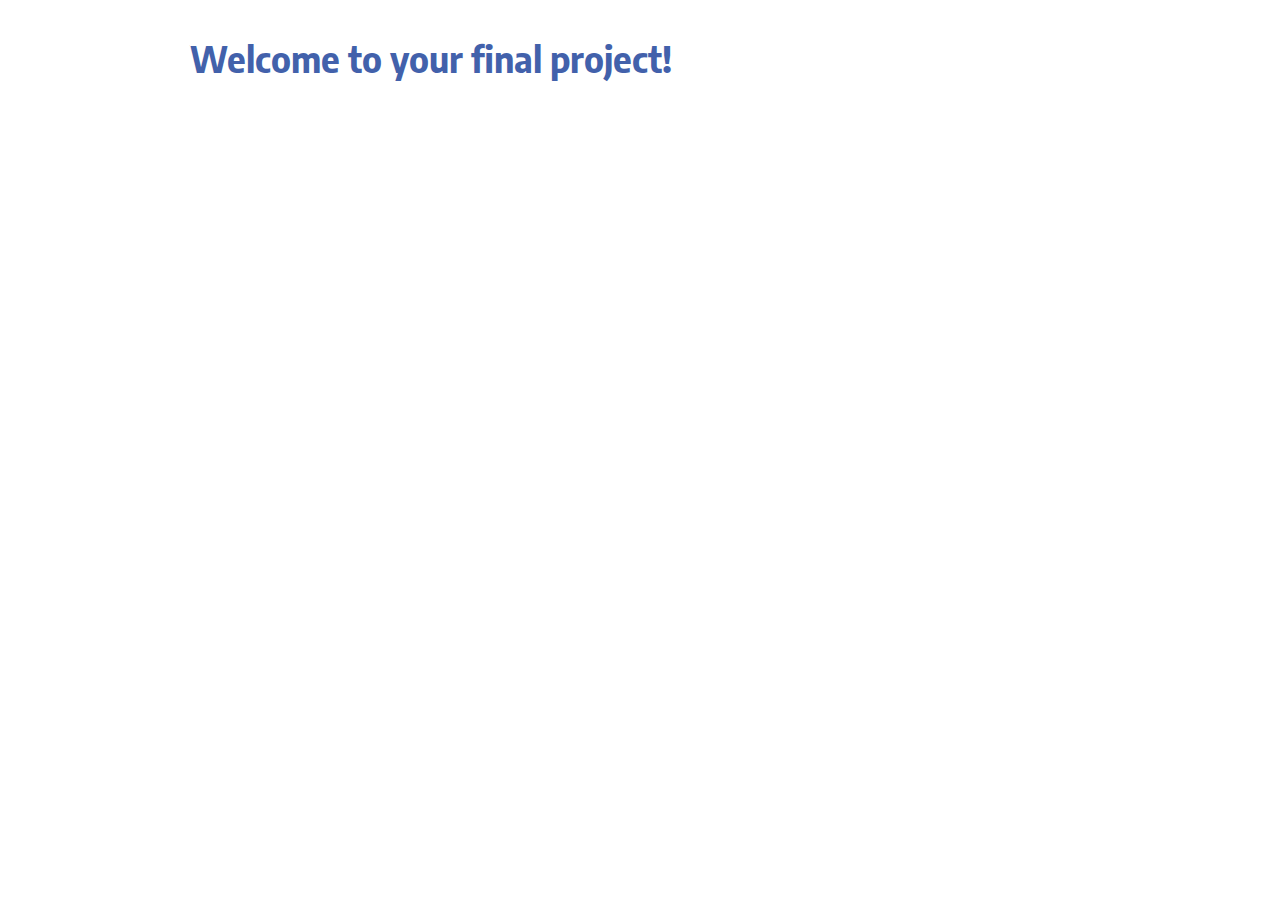
==== index.html @ 097ab213 "Initialize gh-pages" ====
<!doctype html><html lang="en"><head><meta charset="utf-8"><meta http-equiv="X-UA-Compatible" content="IE=edge"><meta name="viewport" content="width=device-width,initial-scale=1"><meta name="description" content="Update your description here"/><title>Update your title here</title><link rel="shortcut icon" href="/images/favicons/favicon.ico"><link rel="icon" type="image/png" sizes="16x16" href="/images/favicons/favicon-16x16.png"><link rel="icon" type="image/png" sizes="32x32" href="/images/favicons/favicon-32x32.png"><link rel="manifest" href="/images/favicons/manifest.json"><meta name="mobile-web-app-capable" content="yes"><meta name="theme-color" content="#fff"><meta name="application-name" content="Student Site Boilerplate"><link rel="apple-touch-icon" sizes="57x57" href="/images/favicons/apple-touch-icon-57x57.png"><link rel="apple-touch-icon" sizes="60x60" href="/images/favicons/apple-touch-icon-60x60.png"><link rel="apple-touch-icon" sizes="72x72" href="/images/favicons/apple-touch-icon-72x72.png"><link rel="apple-touch-icon" sizes="76x76" href="/images/favicons/apple-touch-icon-76x76.png"><link rel="apple-touch-icon" sizes="114x114" href="/images/favicons/apple-touch-icon-114x114.png"><link rel="apple-touch-icon" sizes="120x120" href="/images/favicons/apple-touch-icon-120x120.png"><link rel="apple-touch-icon" sizes="144x144" href="/images/favicons/apple-touch-icon-144x144.png"><link rel="apple-touch-icon" sizes="152x152" href="/images/favicons/apple-touch-icon-152x152.png"><link rel="apple-touch-icon" sizes="167x167" href="/images/favicons/apple-touch-icon-167x167.png"><link rel="apple-touch-icon" sizes="180x180" href="/images/favicons/apple-touch-icon-180x180.png"><link rel="apple-touch-icon" sizes="1024x1024" href="/images/favicons/apple-touch-icon-1024x1024.png"><meta name="apple-mobile-web-app-capable" content="yes"><meta name="apple-mobile-web-app-status-bar-style" content="black-translucent"><meta name="apple-mobile-web-app-title" content="Student Site Boilerplate"><meta name="viewport" content="width=device-width,initial-scale=1"><link href="style.a7c01fe86505acb54447.css" rel="stylesheet"></head><body><main class="content-container"><h1 class="page-heading">Welcome to your final project!</h1></main><script src="main.f0ea4228673b4ac65ea8.js"></script></body></html>
---- style.a7c01fe86505acb54447.css ----
@import url(https://fonts.googleapis.com/css2?family=Encode+Sans&family=Encode+Sans+Semi+Condensed:wght@700&display=swap);html{line-height:1.15;-webkit-text-size-adjust:100%}body{margin:0}main{display:block}h1{font-size:2em;margin:.67em 0}hr{box-sizing:content-box;height:0;overflow:visible}pre{font-family:monospace,monospace;font-size:1em}a{background-color:transparent}abbr[title]{border-bottom:none;text-decoration:underline;-webkit-text-decoration:underline dotted;text-decoration:underline dotted}b,strong{font-weight:bolder}code,kbd,samp{font-family:monospace,monospace;font-size:1em}small{font-size:80%}sub,sup{font-size:75%;line-height:0;position:relative;vertical-align:baseline}sub{bottom:-.25em}sup{top:-.5em}img{border-style:none}button,input,optgroup,select,textarea{font-family:inherit;font-size:100%;line-height:1.15;margin:0}button,input{overflow:visible}button,select{text-transform:none}[type=button],[type=reset],[type=submit],button{-webkit-appearance:button}[type=button]::-moz-focus-inner,[type=reset]::-moz-focus-inner,[type=submit]::-moz-focus-inner,button::-moz-focus-inner{border-style:none;padding:0}[type=button]:-moz-focusring,[type=reset]:-moz-focusring,[type=submit]:-moz-focusring,button:-moz-focusring{outline:1px dotted ButtonText}fieldset{padding:.35em .75em .625em}legend{box-sizing:border-box;color:inherit;display:table;max-width:100%;padding:0;white-space:normal}progress{vertical-align:baseline}textarea{overflow:auto}[type=checkbox],[type=radio]{box-sizing:border-box;padding:0}[type=number]::-webkit-inner-spin-button,[type=number]::-webkit-outer-spin-button{height:auto}[type=search]{-webkit-appearance:textfield;outline-offset:-2px}[type=search]::-webkit-search-decoration{-webkit-appearance:none}::-webkit-file-upload-button{-webkit-appearance:button;font:inherit}details{display:block}summary{display:list-item}[hidden],template{display:none}body{font-family:Encode Sans,sans-serif;font-size:18px;line-height:1.5}h1,h2,h3,h4,h5,h6,strong{font-family:Encode Sans Semi Condensed,sans-serif;line-height:1.3;margin-top:0}a,h1{color:#1b6e97}aside{font-size:.8em}ol,ul{padding-left:2em}.content-container{margin:0 auto;max-width:900px;padding:1em}@media screen and (min-width:768px){.content-container{display:grid;grid-gap:3em;grid-template-columns:repeat(3,1fr);padding:2em 1em 5em}}.page-heading{grid-column:span 3}.introduction{grid-column:span 2;grid-row:span 2}.promotion{background:#f2f4fa;border:1px solid #4261ab;padding:2em}.page-heading{color:#ab424a}@media screen and (min-width:500px){.page-heading{color:#dd7c00}}@media screen and (min-width:768px){.page-heading{color:#3b975f}}@media screen and (min-width:1200px){.page-heading{color:#4261ab}}
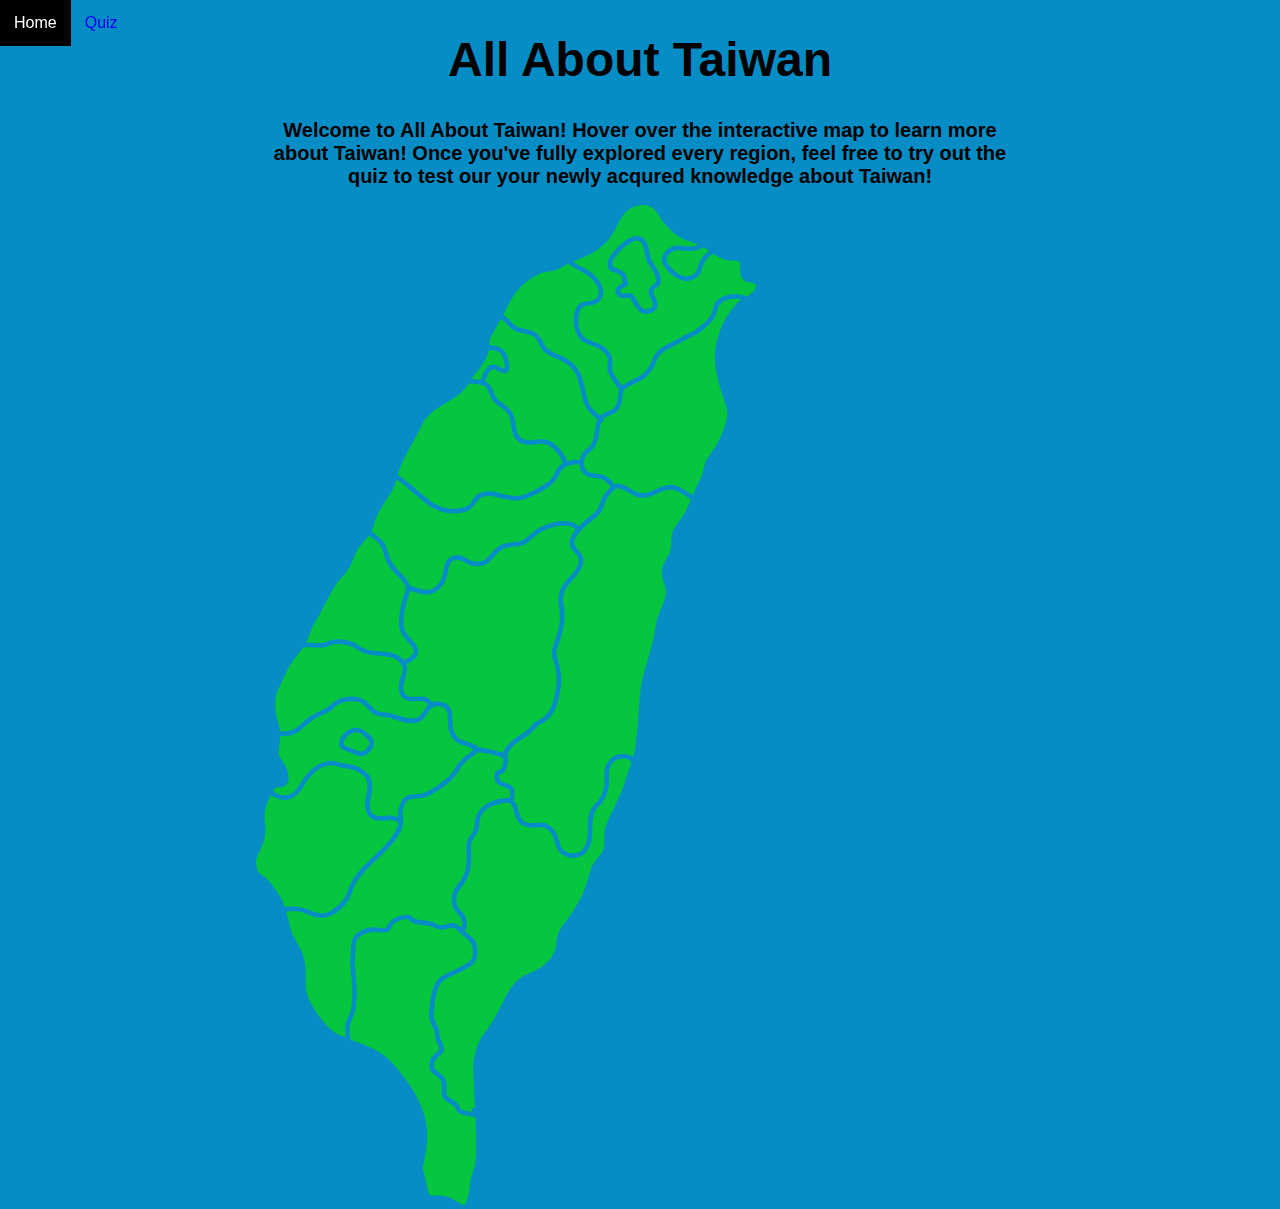
==== commit 3961601c: "Updates" ====
--- a/index.html
+++ b/index.html
@@ -1 +1,185 @@
-<!doctype html><html lang="en"><head><meta charset="utf-8"><meta http-equiv="X-UA-Compatible" content="IE=edge"><meta name="viewport" content="width=device-width,initial-scale=1"><meta name="description" content="Update your description here"/><title>Update your title here</title><link rel="shortcut icon" href="/images/favicons/favicon.ico"><link rel="icon" type="image/png" sizes="16x16" href="/images/favicons/favicon-16x16.png"><link rel="icon" type="image/png" sizes="32x32" href="/images/favicons/favicon-32x32.png"><link rel="manifest" href="/images/favicons/manifest.json"><meta name="mobile-web-app-capable" content="yes"><meta name="theme-color" content="#fff"><meta name="application-name" content="Student Site Boilerplate"><link rel="apple-touch-icon" sizes="57x57" href="/images/favicons/apple-touch-icon-57x57.png"><link rel="apple-touch-icon" sizes="60x60" href="/images/favicons/apple-touch-icon-60x60.png"><link rel="apple-touch-icon" sizes="72x72" href="/images/favicons/apple-touch-icon-72x72.png"><link rel="apple-touch-icon" sizes="76x76" href="/images/favicons/apple-touch-icon-76x76.png"><link rel="apple-touch-icon" sizes="114x114" href="/images/favicons/apple-touch-icon-114x114.png"><link rel="apple-touch-icon" sizes="120x120" href="/images/favicons/apple-touch-icon-120x120.png"><link rel="apple-touch-icon" sizes="144x144" href="/images/favicons/apple-touch-icon-144x144.png"><link rel="apple-touch-icon" sizes="152x152" href="/images/favicons/apple-touch-icon-152x152.png"><link rel="apple-touch-icon" sizes="167x167" href="/images/favicons/apple-touch-icon-167x167.png"><link rel="apple-touch-icon" sizes="180x180" href="/images/favicons/apple-touch-icon-180x180.png"><link rel="apple-touch-icon" sizes="1024x1024" href="/images/favicons/apple-touch-icon-1024x1024.png"><meta name="apple-mobile-web-app-capable" content="yes"><meta name="apple-mobile-web-app-status-bar-style" content="black-translucent"><meta name="apple-mobile-web-app-title" content="Student Site Boilerplate"><meta name="viewport" content="width=device-width,initial-scale=1"><link href="style.a7c01fe86505acb54447.css" rel="stylesheet"></head><body><main class="content-container"><h1 class="page-heading">Welcome to your final project!</h1></main><script src="main.f0ea4228673b4ac65ea8.js"></script></body></html>+<!DOCTYPE html>
+<html lang="en">
+
+<head>
+	<meta charset="utf-8">
+	<meta http-equiv="X-UA-Compatible" content="IE=edge">
+	<meta name="viewport" content="width=device-width, initial-scale=1">
+	<meta name="description" content="All about Taiwan - main" />
+	<title>All About Taiwan</title>
+	<link href="css/style.css" rel="stylesheet">
+</head>
+
+<body>
+
+	<ul class="nav">
+		<li><a href="index.html">Home</a></li>
+		<li><a href="quiz.html">Quiz</a></li>
+	</ul>
+
+	<main class="content-container">
+
+		<h1>All About Taiwan</h1>
+
+		<h2>
+			Welcome to All About Taiwan! Hover over the interactive map to learn more about Taiwan! Once you've fully
+			explored every region, feel free to try out the quiz to test our your newly acqured knowledge about Taiwan!
+		</h2>
+
+		<svg id="map" class="map" data-name="map" xmlns="http://www.w3.org/2000/svg" viewBox="0 0 287.83 575.71">
+			<path id="Hualien" class="cls-1"
+				d="m216.91,317.7c-1.24-.85-2.5-1.36-3.88-1.61-1.01-.18-2.02-.19-3.02-.06-.58.08-1.17.18-1.76.33-2.3.56-4.05,1.87-5.36,3.8-1.12,1.66-1.94,3.46-2.24,5.45-.1.63-.09,1.27-.1,1.91-.01.97-.03,1.95,0,2.92.05,1.5-.01,2.99-.21,4.48-.04.33-.11.66-.21.98-.72,2.41-1.58,4.76-3.17,6.75-.72.91-1.48,1.79-2.24,2.66-1.17,1.34-2.14,2.79-2.72,4.48-.45,1.31-.71,2.66-.88,4.04-.32,2.61-.1,5.24-.18,7.86-.05,1.65-.26,3.27-.7,4.87-.44,1.61-1.2,3.06-2.26,4.34-.61.74-1.36,1.29-2.25,1.63-3.03,1.13-5.88.78-8.49-1.15-1.05-.78-1.74-1.84-2.1-3.11-.37-1.29-.71-2.59-1.13-3.87-.39-1.21-.89-2.37-1.53-3.48-1.28-2.22-3.13-3.79-5.41-4.9-.2-.1-.41-.19-.63-.22-1.63-.22-3.26-.28-4.92-.13-1.67.15-3.36.25-5.03-.11-1.74-.38-3.09-1.3-3.92-2.89-.29-.56-.58-1.14-.78-1.74-.48-1.49-1.02-2.96-1.35-4.49-.03-.15-.05-.29-.1-.44-.39-1.28-.97-2.43-2.12-3.19.57-1.73.65-3.48.66-5.24,0-1.34-.58-2.37-1.62-3.17-.9-.7-1.92-1.16-2.97-1.54-.77-.28-1.55-.55-2.33-.79-1.43-.44-1.96-1.5-2.09-2.87-.02-.19,0-.37,0-.56,0-.33.12-.58.42-.73.47-.23.93-.5,1.41-.68,1.05-.39,1.72-1.13,2.2-2.12.66-1.37.96-2.82,1.11-4.31.05-.56.03-1.12.04-1.69,0-.41,0-.82-.18-1.21-.07-.16-.11-.4-.04-.54.23-.46.24-.93.18-1.42-.03-.27.1-.5.21-.74.49-1.02,1.16-1.92,1.91-2.76,1.2-1.35,2.6-2.47,4.1-3.48,1.27-.86,2.53-1.73,3.82-2.56,2-1.28,3.81-2.77,5.3-4.64.37-.47.83-.86,1.25-1.29.5-.52,1.09-.9,1.73-1.23,1-.51,2.03-.96,2.95-1.61.21-.15.44-.29.64-.46,2.41-2.1,4.28-4.59,5.55-7.52,1.08-2.48,1.77-5.08,2.2-7.73.27-1.66.67-3.29.88-4.96.25-2,.37-4,.15-6.04-.28-2.53-.77-5.01-1.41-7.47-.24-.94-.57-1.85-.84-2.78-.14-.5-.25-1.01-.37-1.52-.26-1.1-.14-2.15.2-3.2.75-2.31,1.48-4.62,2.22-6.93.84-2.63,1.48-5.32,1.87-8.06.3-2.15.38-4.33.22-6.5-.15-1.93-.36-3.86-.76-5.77-.17-.81-.11-1.65-.04-2.46.16-1.8.56-3.54,1.51-5.11.57-.93,1.2-1.81,1.9-2.64.93-1.12,1.89-2.23,2.86-3.32,1.04-1.18,2.04-2.4,2.93-3.69,1.05-1.51,1.96-3.11,2.31-4.94.43-2.23.13-4.32-1.33-6.14-.47-.58-.97-1.14-1.47-1.7-.58-.64-1.13-1.3-1.59-2.03-.77-1.22-.86-2.51-.45-3.87.29-.95.78-1.78,1.38-2.55,1.58-2,3.21-3.96,5.14-5.63,1.13-.98,2.31-1.91,3.45-2.88,1.17-.99,2.36-1.97,3.47-3.02,1.6-1.52,2.75-3.34,3.45-5.44.3-.88.6-1.77.93-2.64.71-1.84,1.8-3.44,3.18-4.84.45-.45.92-.88,1.36-1.35,1.16-1.25,2.6-1.38,4.14-1,1.02.25,1.97.7,2.88,1.23,1.52.88,3.04,1.76,4.58,2.6,1.11.61,2.27,1.12,3.55,1.33.45.07.89.13,1.34.08,2.53-.28,5-.83,7.33-1.89,1.46-.67,2.93-1.33,4.4-1.96,1.5-.64,3.06-.94,4.69-.89,1.45.05,2.79.46,4.1,1.04,1.68.75,3.18,1.81,4.74,2.76.83.51,1.62,1.07,2.42,1.62.36.25.41.38.25.75-.41.96-.82,1.93-1.26,2.87-1.24,2.64-2.61,5.22-4.32,7.59-.79,1.09-1.61,2.16-2.4,3.25-.86,1.18-1.65,2.4-2.24,3.74-.46,1.04-.66,2.13-.8,3.25-.18,1.49-.17,2.99-.21,4.48-.06,2.52-.7,4.86-2,7.03-.69,1.15-1.33,2.34-1.98,3.52-1.23,2.24-1.59,4.65-1.39,7.16.1,1.19.47,2.34.82,3.48.45,1.46,1.01,2.89,1.28,4.4.23,1.3.24,2.59,0,3.9-.46,2.52-1.41,4.87-2.39,7.21-.69,1.65-1.4,3.3-2.03,4.98-.38,1.02-.61,2.08-.82,3.14-.36,1.79-.63,3.6-.94,5.4-.52,2.98-1.01,5.95-1.88,8.86-1.31,4.36-2.57,8.73-3.84,13.1-.83,2.87-1.51,5.77-2.06,8.7-.24,1.28-.38,2.59-.53,3.88-.22,1.89-.41,3.79-.61,5.68,0,.07-.01.15-.01.22-.09,1.76-.18,3.51-.29,5.27-.11,1.75-.25,3.5-.38,5.26-.02.22-.02.45-.03.67-.05,1.61-.22,3.2-.41,4.8-.12,1.04-.18,2.09-.29,3.13-.11,1-.25,2-.38,3-.09.74-.21,1.48-.25,2.23-.11,1.95-.51,3.84-1.13,5.69-.19.56-.23,1.17-.58,1.75Z" />
+			<path id="Nantou" class="cls-1"
+				d="m183.96,187.01c-.53.69-1.02,1.3-1.49,1.93-.71.97-1.27,2.03-1.63,3.18-.73,2.31-.33,4.42,1.14,6.33.64.83,1.33,1.62,1.97,2.45.46.59.89,1.2,1.33,1.8.34.47.47.99.5,1.57.08,1.56-.45,2.94-1.15,4.27-.74,1.4-1.71,2.64-2.72,3.84-.78.91-1.6,1.79-2.41,2.66-1.3,1.41-2.49,2.9-3.43,4.57-1,1.78-1.61,3.68-1.82,5.72-.1.97-.21,1.94-.14,2.91.13,1.6.24,3.2.52,4.79.39,2.26.42,4.53.19,6.81-.29,2.96-1.1,5.79-1.97,8.6-.47,1.53-.99,3.05-1.53,4.56-.49,1.38-.8,2.8-1.02,4.24-.16,1.05.06,2.09.28,3.11.13.58.32,1.15.5,1.72.51,1.64,1.05,3.26,1.35,4.96.38,2.1.73,4.2.7,6.34-.03,1.76-.25,3.5-.6,5.22-.27,1.31-.47,2.64-.72,3.96-.45,2.36-1.13,4.63-2.19,6.8-1.59,3.24-4.02,5.64-7.13,7.4-.23.13-.46.26-.7.35-1.27.48-2.23,1.38-3.05,2.41-1.37,1.72-3.01,3.11-4.82,4.34-1.61,1.09-3.22,2.19-4.81,3.3-1.41.99-2.73,2.1-3.91,3.37-1.1,1.19-1.98,2.53-2.69,3.98-.46.95-.4.87-1.32.55-2.62-.89-5.31-1.51-8.01-2.05-1.13-.23-2.27-.42-3.41-.61-.26-.04-.52-.06-.78-.05-.69.03-1.28,0-1.57-.85-.17-.5-.68-.79-1.28-.69-.24.04-.44-.05-.62-.2-1.07-.88-2.35-1.28-3.64-1.66-.89-.26-1.79-.54-2.66-.85-3.12-1.13-4.93-3.39-5.61-6.6-.29-1.39-.42-2.81-.44-4.23-.02-1.5-.03-2.99-.25-4.48-.29-1.93-.91-3.7-2.45-5.02-1.01-.87-2.2-1.42-3.49-1.72-.83-.2-1.69-.37-2.54-.39-.96-.03-1.94.1-2.86.45-.22.08-.37.07-.47-.11-.26-.47-.66-.81-1-1.21-.83-1-1.94-1.49-3.2-1.68-1.22-.19-2.44-.21-3.68-.08-1.22.13-2.47.09-3.71.04-.98-.04-1.93-.29-2.74-.88-.99-.71-1.54-1.66-1.78-2.87-.4-2.06.1-4.01.64-5.95.42-1.51.96-2.98,1.25-4.53.23-1.19.29-2.37-.02-3.55,0-.04-.01-.07-.02-.11-.15-.76-.15-.79.48-1.2.66-.43,1.34-.81,2-1.24.66-.43,1.32-.86,1.93-1.34,2.14-1.7,2.61-4.67,1.65-6.8-.46-1.03-1.08-1.97-1.81-2.83-.7-.83-1.45-1.62-2.16-2.44-.84-.96-1.68-1.91-2.4-2.97-.97-1.43-1.49-3.01-1.52-4.73-.02-1.2-.06-2.4.02-3.6.09-1.34.24-2.68.49-4,.36-1.94.84-3.86,1.24-5.8.2-.96.55-1.86.89-2.77.36-.98.75-1.95.97-2.98.06-.29.21-.39.48-.32.68.18,1.37.37,2.04.58,1.46.45,2.89.99,4.39,1.31,3.43.72,6.52.02,9.24-2.21,2.39-1.95,3.94-4.46,4.95-7.34.56-1.6.86-3.24,1.11-4.9.13-.85.32-1.68.65-2.48.71-1.74,2-2.65,3.86-2.76,1.14-.07,2.23.11,3.26.64.73.38,1.47.75,2.2,1.12.77.39,1.53.8,2.31,1.15.68.31,1.4.51,2.16.54.56.02,1.12.11,1.67.13,3.17.12,5.98-.7,8.16-3.18,1.24-1.4,2.55-2.75,3.84-4.1.99-1.03,2.06-1.96,3.37-2.58.92-.44,1.87-.71,2.87-.9,1.8-.34,3.63-.45,5.44-.68.88-.11,1.76-.31,2.63-.53,1.4-.37,2.6-1.14,3.7-2.05,1.12-.93,2.21-1.91,3.3-2.88,1.78-1.58,3.76-2.82,5.94-3.78,1.92-.84,3.88-1.54,5.92-2.04,1.42-.34,2.84-.6,4.31-.68,1.28-.07,2.53,0,3.77.31,1.4.35,2.64,1.02,3.72,2.15Z" />
+			<path id="Taitung" class="cls-2"
+				d="m124.25,521.94c-.98.08-1.81-.21-2.66-.3-.55-.06-1.09-.25-1.64-.36-.49-.09-.92-.3-1.36-.51-.45-.22-.81-.54-1.01-1.01-.01-.03-.04-.06-.05-.1-.76-1.94-2.23-3.25-3.9-4.37-.74-.5-1.49-1-2.27-1.44-1.2-.67-1.75-1.7-1.79-3.03-.03-.86.03-1.71.12-2.57.22-2.25-.06-4.41-1.46-6.3-.52-.7-1.14-1.29-1.82-1.82-.59-.46-1.21-.89-1.79-1.35-.38-.3-.76-.62-1.08-.97-.91-.99-1.26-2.13-1.03-3.5.22-1.29.77-2.33,1.72-3.19.81-.73,1.63-1.44,2.45-2.15.66-.58,1.13-1.27,1.36-2.14.16-.6.17-1.17.05-1.77-.19-.96-.51-1.87-.92-2.76-.29-.61-.55-1.23-.84-1.83-.38-.79-.6-1.61-.6-2.48,0-.87-.15-1.72-.26-2.57-.07-.51-.27-1.01-.47-1.49-.38-.89-.82-1.76-1.22-2.65-.5-1.09-1-2.17-1.27-3.34-.12-.52-.19-1.03-.17-1.55.04-.93.05-1.87.18-2.8.14-1.03.15-2.08.26-3.13.34-3.01.82-5.99,1.84-8.86.49-1.38,1.13-2.68,2.04-3.85.61-.78,1.34-1.4,2.18-1.91,1.63-1,3.35-1.81,5.09-2.6,2.11-.96,4.23-1.89,6.28-2.97,1.19-.63,2.36-1.3,3.42-2.14.44-.35.85-.73,1.29-1.08,1.48-1.16,2.08-2.78,2.39-4.55.19-1.11.28-2.23.24-3.35-.08-2.24-.63-4.35-1.83-6.27-.53-.84-1.21-1.52-1.99-2.12-.89-.69-1.79-1.36-2.68-2.03-.33-.25-.65-.5-.88-.83,0-.27.2-.41.31-.6.84-1.52,1.12-3.11.85-4.86-.32-2.12-1.25-3.89-2.68-5.44-.51-.55-.99-1.13-1.49-1.68-1.05-1.15-1.5-2.55-1.77-4.05-.29-1.63-.07-3.2.47-4.74.35-.99.86-1.89,1.56-2.7,2.14-2.48,3.88-5.22,5-8.32.5-1.37.82-2.79,1.06-4.23.49-2.89.51-5.81.42-8.73-.03-1.08-.19-2.16-.18-3.25,0-.68.12-1.34.29-1.99.13-.5.35-.98.63-1.43.79-1.23,1.52-2.49,2.3-3.72.87-1.36,1.24-2.87,1.46-4.43.19-1.33.32-2.67.5-4,.05-.36.16-.73.31-1.07,1.15-2.62,2.97-4.65,5.45-6.08.35-.2.74-.38,1.12-.5,1.77-.58,3.54-1.16,5.33-1.69,1.04-.31,2.13-.39,3.22-.33,1.48.07,2.55.76,3.21,2.09.18.37.33.76.41,1.16.43,2.01,1.14,3.94,1.88,5.85,1.01,2.61,3.06,4.08,5.67,4.83,1.19.34,2.41.53,3.65.5,1.38-.02,2.76.01,4.14-.22,1.86-.32,3.46.33,4.85,1.55,1.78,1.55,2.89,3.5,3.43,5.79.3,1.27.69,2.52,1.15,3.74.3.81.68,1.58,1.16,2.3,1.45,2.19,3.61,3.29,6.08,3.9,1.33.33,2.68.36,4.02.2,2.42-.29,4.48-1.32,6.11-3.19,1.75-2.01,2.72-4.34,3.12-6.95.34-2.19.4-4.39.41-6.6,0-.75-.01-1.5.03-2.25.11-1.9.29-3.79.84-5.64.51-1.71,1.28-3.26,2.56-4.54.74-.74,1.49-1.48,2.12-2.32.34-.45.68-.9.96-1.38,1.44-2.44,2.39-5.06,2.87-7.85.18-1.03.33-2.07.29-3.12-.06-1.27-.08-2.54-.12-3.81-.04-1.44.07-2.92.71-4.27.37-.78.73-1.55,1.25-2.25,1-1.36,2.35-2.2,3.93-2.65,2.11-.6,4.15-.32,6.04.81.29.17.55.38.81.59.16.13.2.3.13.5-.21.64-.4,1.28-.61,1.92-1.29,3.98-2.54,7.96-3.87,11.92-.99,2.94-2.33,5.75-3.69,8.53-1.2,2.45-2.39,4.91-3.57,7.37-.89,1.85-1.67,3.75-2.37,5.69-.06.18-.13.35-.21.52-.8,1.68-1.12,3.48-1.15,5.32-.03,1.61,0,3.22-.03,4.83-.02,1.12-.16,2.23-.4,3.33-.29,1.3-.86,2.46-1.71,3.48-.96,1.15-1.89,2.32-2.83,3.49-1.16,1.44-2,3.06-2.64,4.79-.88,2.38-1.52,4.84-2.23,7.28-.63,2.15-1.33,4.28-2.25,6.32-2.19,4.86-4.83,9.45-7.91,13.8-1.17,1.65-2.47,3.2-3.71,4.79-1.62,2.09-2.82,4.41-3.38,7.01-.25,1.17-.39,2.36-.55,3.54-.17,1.22-.34,2.44-.66,3.63-.53,1.99-1.55,3.71-2.8,5.32-1.56,1.99-3.48,3.62-5.46,5.15-1.19.92-2.59,1.49-3.96,2.09-1.92.84-3.85,1.63-5.69,2.64-2.5,1.38-4.57,3.24-6.37,5.43-1.72,2.09-3.09,4.41-4.31,6.82-1.28,2.54-2.48,5.12-3.83,7.61-1.99,3.68-4.05,7.34-6.49,10.75-.5.7-1.04,1.37-1.56,2.05-2.33,3.07-4.02,6.47-5.17,10.14-.54,1.71-.9,3.46-1.17,5.24-.32,2.12-.5,4.24-.36,6.37.12,1.87.1,3.74.24,5.61.12,1.57.08,3.14.2,4.71.14,1.79.1,3.59.24,5.38.12,1.57.14,3.14.2,4.71.01.3.05.6.09.89.03.23-.04.36-.27.38-.11.01-.23-.02-.34,0-.85.11-1.33.66-1.32,1.52,0,.21.06.43.1.71Z" />
+			<path id="Kaohsiung" class="cls-2"
+				d="m145.63,341.47c-1.15-.18-2.29-.11-3.44.07-1.74.28-3.45.64-5.11,1.19-2,.66-3.88,1.55-5.58,2.82-2.62,1.95-4.36,4.49-5.23,7.62-.2.71-.3,1.46-.34,2.21-.06.93-.15,1.86-.32,2.78-.34,1.84-1.21,3.45-2.34,4.91-.91,1.17-1.59,2.44-1.89,3.9-.15.77-.3,1.55-.33,2.32-.05,1.27,0,2.54.09,3.81.12,1.71.24,3.44-.09,5.15-.04.22-.05.45-.05.67.05,3.49-1.09,6.6-3.04,9.44-1.01,1.48-2.07,2.93-3.08,4.42-.76,1.11-1.39,2.3-1.81,3.59-.23.71-.35,1.44-.44,2.19-.23,1.78.13,3.49.57,5.19.24.95.74,1.8,1.36,2.56.73.9,1.47,1.8,2.25,2.66.99,1.08,1.61,2.33,1.87,3.76.18.98.1,1.94-.37,2.84-.1.2-.28.25-.45.09-.57-.54-1.19-1.03-1.87-1.43-1.26-.74-2.58-1.12-4.07-.73-1.22.32-2.47.55-3.72.8-1.59.32-3.15.15-4.58-.61-1.95-1.04-4.06-1.47-6.21-1.75-1.55-.2-3.11-.41-4.66-.6-.77-.1-1.41-.46-1.99-.96-.4-.34-.81-.66-1.21-1-.63-.52-1.36-.76-2.16-.81-1.17-.07-2.32.02-3.44.34-.86.24-1.73.48-2.56.8-2.31.87-4.18,2.3-5.46,4.45-.15.26-.28.52-.38.81-.3.79-.96,1.13-1.74,1.23-.37.05-.76.07-1.12-.02-1.1-.26-2.23-.25-3.34-.32-3.88-.22-7.49.72-10.72,2.93-.9.61-1.7,1.35-2.32,2.26-.77,1.14-1.16,2.42-1.37,3.76-.19,1.18-.23,2.38-.28,3.58-.08,2.02-.25,4.03-.36,6.04-.04.71-.08,1.43,0,2.13.12,1.01.12,2.02.14,3.02.03,1.46.18,2.91.41,4.35.15.92.18,1.86.31,2.79.43,3.29.25,6.58.15,9.87-.04,1.34-.1,2.69-.34,4.02-.09.48-.08.97-.14,1.45-.22,1.76-.89,3.38-1.58,5-.59,1.37-1.24,2.72-1.56,4.19-.18.8-.35,1.61-.35,2.43.01,1.16-.04,2.32.16,3.47.11.66.1,1.33.02,2.01-.51,0-.89-.29-1.29-.46-2.49-1.04-4.87-2.29-6.99-3.99-1.06-.85-2.03-1.79-2.9-2.81-2.18-2.57-4.29-5.19-6.16-8-1.81-2.72-3.38-5.56-4.47-8.64-.3-.84-.55-1.7-.82-2.56-.04-.14-.05-.29-.06-.44-.12-1.72-.24-3.43-.23-5.16.02-2.32.05-4.65-.02-6.97-.09-3.31-.73-6.52-2-9.59-.87-2.11-2.01-4.09-3.13-6.08-.79-1.4-1.6-2.79-2.31-4.23-.71-1.45-1.18-2.98-1.53-4.55-.36-1.64-.71-3.28-1.12-4.91-.28-1.12-.67-2.21-1.01-3.32-.04-.14-.08-.29-.11-.43-.03-.14.07-.24.17-.25.59-.07,1.19-.16,1.78-.18,1.2-.04,2.4-.06,3.6-.04,1.81.03,3.55.4,5.22,1.11,1.61.69,3.21,1.43,4.9,1.9,1.51.42,3.03.78,4.62.82,1.91.04,3.7-.42,5.43-1.18,1.62-.71,3.07-1.7,4.45-2.81,1.53-1.22,2.9-2.6,4.22-4.03,1.08-1.16,1.87-2.52,2.46-3.99.64-1.59,1.24-3.2,1.87-4.8.9-2.32,2.16-4.43,3.67-6.4,2.15-2.8,4.58-5.34,7.12-7.78,2.57-2.47,5.18-4.88,7.68-7.41,2.11-2.14,4.1-4.36,5.87-6.79,1.63-2.25,3.01-4.64,3.79-7.33.41-1.41.66-2.84.57-4.31-.03-.59-.11-1.19-.23-1.78-.22-1.12-.16-2.23.02-3.34.28-1.77.94-3.37,2.08-4.77.75-.91,1.68-1.45,2.83-1.65,1.4-.24,2.81-.41,4.23-.47,1.61-.07,3.19-.34,4.71-.9.99-.36,1.88-.91,2.79-1.43,2.88-1.67,5.7-3.43,8.31-5.51,2.92-2.33,5.5-4.96,7.43-8.19.23-.39.47-.77.66-1.17.4-.86.96-1.6,1.61-2.28,1-1.07,2.07-2.07,3.25-2.94,1.29-.96,2.58-1.93,3.79-2.98.37-.33.76-.6,1.28-.64.11,0,.24-.04.31-.11.5-.5,1.08-.36,1.68-.25,1.21.21,2.43.37,3.65.58,2.58.44,5.11,1.06,7.52,2.11.38.17.73.39,1.11.55.44.18.59.47.58.96-.03,1.39-.17,2.75-.66,4.07-.24.64-.6,1.09-1.23,1.36-.48.21-.94.46-1.41.68-1.07.5-1.69,1.37-1.84,2.51-.26,1.91.25,3.63,1.49,5.12.51.62,1.17,1.03,1.94,1.29,1.06.36,2.11.74,3.16,1.14.38.14.76.32,1.11.52.97.56,1.43,1.46,1.38,2.53-.05.92-.18,1.86-.56,2.73-.03.06-.09.11-.14.17Z" />
+			<path id="Pintung" class="cls-2"
+				d="m124.81,430.34c-.05.42.02,1.12-.12,1.84-.29,1.53-1.11,2.67-2.3,3.6-.62.48-1.3.88-1.99,1.26-2.46,1.35-4.96,2.61-7.53,3.74-1.47.65-2.92,1.33-4.32,2.14-1.14.66-2.21,1.41-3.23,2.23-.62.5-1.04,1.18-1.47,1.83-1.15,1.73-1.87,3.65-2.4,5.65-.44,1.66-.75,3.35-.96,5.05-.23,1.89-.6,3.76-.8,5.65-.28,2.67-.18,5.31,1.04,7.79.43.87.76,1.79,1.23,2.64.69,1.25.94,2.59,1.03,3.98.06.97.22,1.93.45,2.87.15.62.38,1.21.72,1.75.38.6.71,1.23.94,1.91.11.33.16.65.19.99.07.8-.16,1.47-.75,2.03-.46.44-.95.85-1.45,1.24-1.16.91-2.19,1.93-2.74,3.35-.28.73-.51,1.48-.53,2.28-.01.64-.03,1.27,0,1.91.06,1.32.57,2.46,1.48,3.42.65.68,1.41,1.23,2.16,1.78.78.58,1.54,1.18,2.2,1.91.44.48.75,1.02.93,1.64.24.83.42,1.67.41,2.53,0,.97-.06,1.94-.13,2.91-.15,2.16.42,4.08,2.27,5.43.48.35.97.7,1.49,1,.84.5,1.65,1.03,2.42,1.62.94.72,1.66,1.61,2.22,2.65.09.16.18.33.25.5.44,1.04,1.27,1.64,2.29,2.02.87.33,1.78.55,2.7.71,1.62.29,3.23.59,4.87.71.18.01.37.07.55.11.24.06.4.2.39.47,0,.07,0,.15,0,.22.09,2.24.13,4.49.3,6.73.24,3.18.16,6.36.12,9.54-.02,2.21-.06,4.42-.22,6.62-.21,2.87-.72,5.7-1.84,8.38-.67,1.59-1.04,3.27-1.26,4.98-.25,2-.43,4.01-.71,6.01-.27,1.96-.68,3.89-1.49,5.72-.26.59-.59,1.13-.91,1.67-.2.34-.36.4-.75.29-.9-.27-1.75-.66-2.55-1.15-1.09-.66-2.16-1.34-3.22-2.04-1.65-1.11-3.5-1.64-5.44-1.94-1.71-.27-3.43-.23-5.15-.25-.79,0-1.57-.05-2.35-.12-.46-.04-.77-.25-1.03-.59-.32-.42-.51-.91-.68-1.41-.31-.96-.5-1.95-.69-2.94-.25-1.24-.49-2.49-.74-3.73-.36-1.76-.93-3.45-1.37-5.19-.36-1.45-.37-2.85,0-4.31.62-2.42,1.08-4.88,1.49-7.34.68-4.01.78-8.04.59-12.08-.09-1.83-.37-3.64-.75-5.43-.62-2.97-1.61-5.82-2.82-8.6-.91-2.09-1.83-4.18-2.91-6.18-1.98-3.66-4.26-7.13-6.84-10.39-1.39-1.76-2.79-3.52-4.23-5.24-2.81-3.38-5.92-6.45-9.64-8.86-2.43-1.57-5.01-2.84-7.69-3.89-2.57-1.01-5.17-1.95-7.76-2.92-.21-.08-.42-.17-.63-.23-.52-.14-.75-.43-.83-1.01-.29-2.12-.44-4.24-.36-6.38.04-1.13.37-2.21.8-3.25.41-1,.83-2,1.27-2.99.89-2,1.36-4.09,1.55-6.27.12-1.3.18-2.61.33-3.91.16-1.37.1-2.77.11-4.16,0-.9,0-1.8-.05-2.7-.08-1.49-.19-2.98-.38-4.47-.12-1-.2-2.01-.27-3.02-.09-1.46-.22-2.91-.31-4.36-.09-1.39-.14-2.77-.11-4.15.02-1.12.12-2.24.26-3.35.11-.86.11-1.72.12-2.58.01-1.05.01-2.09.24-3.13.18-.81.43-1.58.83-2.31.48-.89,1.26-1.48,2.08-2.01,1.85-1.2,3.88-1.91,6.08-2.09.71-.06,1.41-.22,2.12-.16,1.15.1,2.32.15,3.46.31,1.02.14,2.02.11,3-.15.89-.23,1.65-.7,2.14-1.52.23-.39.49-.76.68-1.16.93-1.89,2.46-3.08,4.39-3.79.91-.33,1.84-.63,2.79-.82.99-.21,2.01-.32,2.93.3.22.15.45.28.63.47.97,1.02,2.2,1.53,3.53,1.82,1.09.25,2.2.38,3.32.46.93.06,1.86.2,2.78.33,1.38.2,2.66.71,3.95,1.22.94.37,1.86.78,2.86.97,1.38.26,2.74.31,4.11-.07,1.01-.28,2-.58,3.03-.77,1.18-.21,2.15.13,3,.87.79.69,1.52,1.44,2.28,2.17,1.21,1.17,2.48,2.26,3.91,3.18,1.29.83,2.15,2.05,2.69,3.5.5,1.35.72,2.74.63,4.47Z" />
+			<path id="Yilan" class="cls-2"
+				d="m279.23,54.49c-.2.37-.54.48-.81.68-1.41,1.03-2.48,2.38-3.59,3.7-2.6,3.12-4.69,6.57-6.38,10.26-1.1,2.42-1.94,4.93-2.67,7.48-.55,1.94-.99,3.91-1.29,5.9-.3,2-.33,4.02-.33,6.05,0,1.88.27,3.73.56,5.57.23,1.47.55,2.93.82,4.4.61,3.31,1.5,6.54,2.56,9.73.6,1.8,1.26,3.59,1.87,5.39.41,1.2.76,2.42,1.03,3.66.45,2.02.36,4-.11,5.99-.67,2.88-1.51,5.7-2.66,8.42-.61,1.44-1.28,2.86-2.03,4.24-1.36,2.5-2.77,4.96-4.48,7.24-.63.84-1.18,1.73-1.77,2.6-1,1.47-1.64,3.09-2.02,4.83-.3,1.35-.6,2.69-.89,4.04-.12.55-.32,1.07-.56,1.58-.56,1.18-1.12,2.36-1.69,3.54-.93,1.92-1.9,3.81-2.67,5.81-.15.38-.32.76-.5,1.13-.08.17-.3.22-.48.12-.1-.06-.19-.12-.28-.18-2.33-1.63-4.79-3.06-7.36-4.27-1.11-.52-2.25-.97-3.48-1.2-1.33-.25-2.61-.13-3.89.15-1.57.34-3.06.94-4.53,1.59-1.54.68-3.06,1.4-4.64,1.97-1.05.38-2.13.69-3.24.84-1.88.26-3.63-.2-5.32-.99-1.35-.64-2.64-1.4-3.94-2.14-1.14-.65-2.29-1.25-3.53-1.71-.67-.25-1.37-.38-2.07-.49-.83-.13-1.63.06-2.42.34-.23.09-.45.07-.55-.2-.59-1.54-1.8-2.56-3.03-3.54-1.81-1.44-3.91-2.12-6.2-2.32-1.33-.12-2.66-.28-3.98-.59-2.16-.52-3.32-1.93-3.76-4-.55-2.56.2-4.79,1.84-6.77.22-.26.49-.45.77-.64,2.95-2.02,4.71-4.83,5.49-8.3.31-1.39.48-2.79.66-4.2.19-1.48.41-2.96.86-4.39.13-.41.3-.72.73-.9.58-.23.87-.75.81-1.35-.06-.61.25-.91.67-1.18.63-.4,1.31-.72,2.02-.95.64-.21,1.27-.43,1.91-.65,2.08-.72,3.59-2.1,4.66-4,.74-1.32,1.18-2.74,1.36-4.24.15-1.22.28-2.45.44-3.67.06-.48.14-.97.29-1.42.23-.69.67-1.23,1.28-1.65,1.86-1.27,3.86-2.29,5.89-3.23,1.36-.63,2.67-1.35,3.94-2.13,1.78-1.09,3.17-2.61,4.53-4.17.42-.48.79-.99,1.16-1.51.88-1.22,1.55-2.55,2.02-3.99.16-.5.36-.98.53-1.48.51-1.55,1.53-2.73,2.74-3.76,1.51-1.29,3.18-2.36,4.95-3.27,2.19-1.13,4.41-2.22,6.6-3.35,1.2-.61,2.36-1.29,3.56-1.9.93-.48,1.88-.91,2.85-1.32,1.56-.66,2.95-1.61,4.3-2.63,2.22-1.67,4.24-3.56,6.18-5.55,2.03-2.09,3.31-4.59,3.81-7.48.03-.18.06-.37.1-.55.36-1.54,1.24-2.69,2.6-3.49,1.66-.98,3.44-1.59,5.36-1.84,1.08-.14,2.16-.21,3.24-.17.74.03,1.44.19,2.13.51Z" />
+			<path id="Tainan" class="cls-1"
+				d="m82.04,355.68c-.21,1.94-1.15,3.57-2.07,5.19-1.63,2.88-3.68,5.44-5.94,7.86-2.51,2.69-5.23,5.15-7.88,7.68-2.9,2.76-5.76,5.58-8.2,8.77-2.34,3.05-4.18,6.36-5.31,10.06-.66,2.17-1.81,4.09-3.3,5.81-1.01,1.17-2.15,2.19-3.38,3.11-.81.61-1.6,1.23-2.42,1.82-2.04,1.48-4.35,1.95-6.81,1.68-1.41-.15-2.77-.57-4.1-1.07-1.71-.65-3.42-1.29-5.14-1.91-1.42-.51-2.9-.71-4.4-.77-1.5-.06-3-.03-4.49-.02-.49,0-.96.03-1.45.14-.51.12-.71.16-.95-.6-.32-1.03-.72-2.04-1.11-3.05-.35-.91-.79-1.77-1.34-2.58-1.52-2.27-3-4.56-4.71-6.7-1.27-1.58-2.57-3.12-4.22-4.33-.63-.46-1.29-.89-1.93-1.36-.86-.63-1.55-1.42-1.92-2.43-.25-.7-.47-1.42-.63-2.15-.15-.65-.31-1.3-.35-1.98-.08-1.3.13-2.52.68-3.71.66-1.42,1.28-2.86,1.93-4.29.77-1.7,1.52-3.41,2.04-5.21.29-1.01.43-2.04.58-3.07.23-1.49.22-2.99.17-4.48-.04-1.08-.12-2.17-.29-3.24-.27-1.72-.28-3.44-.11-5.15.13-1.3.52-2.56.93-3.8.66-1.99,1.51-3.9,2.4-5.79.04-.09.12-.17.22-.3.81.4,1.61.8,2.4,1.2,1.14.57,2.31,1.03,3.56,1.33,1.85.45,3.62.31,5.35-.44,1.42-.62,2.7-1.44,3.84-2.49,1.64-1.51,2.99-3.24,4.07-5.19,1.37-2.47,3.06-4.7,5.1-6.66,1.71-1.64,3.6-3.03,5.79-3.98,1.94-.84,3.95-1.1,6.03-.87.55.06,1.09.24,1.62.4,1.4.41,2.81.73,4.25.97,1.76.29,3.54.54,5.26,1.08,1.22.38,2.36.92,3.42,1.65.71.49,1.41.99,2.12,1.47.53.36.99.8,1.43,1.26.48.5.81,1.07.96,1.75.17.76.35,1.52.39,2.31.11,2-.19,3.95-.59,5.89-.27,1.31-.6,2.63-.74,3.96-.21,1.98-.09,3.96.6,5.87.99,2.74,2.91,4.37,5.77,4.87,1.93.34,3.87.26,5.81.07,1.49-.14,2.98-.26,4.46.12.95.25,1.81.67,2.55,1.29Z" />
+			<path id="Taichung" class="cls-2"
+				d="m80.86,158.16c.18.08.36.14.52.24,1.57,1.02,3.08,2.12,4.5,3.35,2.41,2.08,4.8,4.18,7.2,6.27,2.01,1.75,4.06,3.43,6.28,4.9,2.66,1.77,5.49,3.19,8.62,3.92,1.35.32,2.7.58,4.09.58,1.16,0,2.32.04,3.48,0,2.33-.09,4.59-.53,6.7-1.6,1.54-.78,2.76-1.91,3.71-3.34.52-.78,1.1-1.52,1.63-2.28.93-1.32,2.25-2.06,3.78-2.43,1.58-.38,3.18-.34,4.79-.11,1.86.26,3.61.91,5.43,1.31,2.15.48,4.3.97,6.51,1.07.6.03,1.19.13,1.79.14,1.85.03,3.64-.31,5.35-1.01.93-.38,1.85-.8,2.78-1.2,3.37-1.46,6.64-3.1,9.7-5.12,1.54-1.02,2.93-2.21,4.17-3.57.79-.86,1.45-1.81,1.96-2.86.36-.74.74-1.47,1.1-2.21,1.23-2.51,3.32-3.86,5.98-4.46,1.5-.34,3.02-.47,4.56-.43.62.02.62.01.69.6.2,1.59.75,3.03,1.77,4.29,1.08,1.32,2.45,2.16,4.11,2.54.99.23,2,.3,3,.38,1.39.12,2.72.4,4.04.85,1.61.56,2.9,1.55,3.91,2.89.34.45.67.89,1.16,1.3-.52.54-1,1.05-1.49,1.55-1.13,1.15-2.14,2.4-2.95,3.8-.58,1.01-.99,2.09-1.38,3.18-.24.67-.45,1.34-.7,2.01-.76,2.06-2.09,3.7-3.76,5.09-1.73,1.44-3.5,2.82-5.21,4.27-.94.8-1.79,1.71-2.68,2.56-.25.24-.33.25-.56.03-1.96-1.89-4.37-2.65-7.03-2.78-3.91-.19-7.65.59-11.27,2.01-2.76,1.09-5.36,2.48-7.71,4.31-.91.71-1.76,1.51-2.62,2.29-.72.66-1.46,1.28-2.25,1.85-.68.49-1.42.81-2.23,1.02-1.38.35-2.78.54-4.19.71-1.7.2-3.41.38-5.07.84-1.76.49-3.34,1.31-4.69,2.53-1.17,1.05-2.25,2.19-3.28,3.39-.9,1.05-1.87,2.05-2.9,2.98-.8.73-1.77,1.07-2.82,1.28-1.43.29-2.83.05-4.24-.07-.78-.07-1.49-.47-2.2-.8-.64-.3-1.27-.63-1.89-.98-.85-.48-1.74-.87-2.64-1.23-2.98-1.19-6.39.07-7.96,1.78-.91.99-1.48,2.16-1.81,3.44-.35,1.33-.63,2.69-.92,4.03-.33,1.53-.71,3.05-1.39,4.48-.98,2.04-2.42,3.68-4.35,4.87-.81.49-1.67.8-2.62.92-1.48.18-2.9-.04-4.3-.43-1.11-.31-2.21-.66-3.31-1.02-.82-.26-1.62-.57-2.48-.67-.4-.04-.67-.24-.81-.65-.67-2.03-1.89-3.72-3.37-5.24-1.09-1.13-2.18-2.26-3.28-3.39-1.05-1.07-2.08-2.16-2.93-3.4-.64-.93-1.13-1.93-1.53-2.99-.81-2.13-1.52-4.29-2.25-6.45-.21-.64-.47-1.26-.72-1.88-.49-1.2-1.32-2.15-2.27-3.02-1.66-1.51-3.45-2.88-5.2-4.28-.32-.26-.35-.3-.15-.65.47-.82.72-1.71.91-2.63.63-2.95,1.82-5.68,3.23-8.32,1.85-3.47,4.1-6.69,6.22-10,.55-.85,1.09-1.7,1.58-2.58.95-1.71,1.49-3.58,2.02-5.45.03-.11.06-.21.11-.35Z" />
+			<path id="NewTaipei" class="cls-2"
+				d="m182.66,32.47c.35-.23.8-.38,1.25-.55,3.03-1.17,6.06-2.34,8.95-3.86,2.5-1.31,4.77-2.94,6.9-4.79,2.69-2.34,4.78-5.15,6.49-8.25,1.14-2.06,2.22-4.16,3.34-6.23.71-1.32,1.5-2.58,2.44-3.76,1.41-1.78,3.16-3.05,5.29-3.83,1.48-.54,2.98-1,4.54-1.16,2.66-.26,5.03.48,7.05,2.26,1.3,1.16,2.34,2.53,3.18,4.04,1.06,1.91,2.33,3.65,3.78,5.28,1.58,1.77,3.36,3.31,5.12,4.87,1.76,1.56,3.85,2.57,5.98,3.49,2.27.97,4.63,1.67,6.96,2.46.21.07.44.09.54.37-.37.16-.74.34-1.12.47-.81.28-1.63.54-2.51.51-.56-.01-1.12.02-1.68.05-1.24.06-2.46-.15-3.68-.34-1.38-.21-2.76-.23-4.14-.11-.94.08-1.8.48-2.64.89-1.9.93-3.42,2.26-4.38,4.18-1.05,2.11-1,4.21.25,6.2,1.67,2.66,3.78,4.93,6.4,6.69,1.4.95,2.92,1.63,4.56,2.08,2,.56,3.93.34,5.81-.39,1.6-.61,2.98-1.56,3.99-2.98.46-.65.81-1.33,1.03-2.1.37-1.29.79-2.57,1.32-3.81,1.08-2.54,2.92-4.4,5.16-5.92.23-.15.4-.12.61.01.75.49,1.51.98,2.28,1.43,1.75,1.03,3.61,1.83,5.61,2.16,1.06.18,2.13.36,3.23.16.89-.16,1.79.08,2.68.2.82.1,1.25.66,1.35,1.57.09.85.14,1.71.17,2.57.04.94.03,1.87.06,2.81.03.87.23,1.71.67,2.46.79,1.33,1.85,2.34,3.43,2.69,1.02.22,2.04.44,3.06.65.41.08.78.25,1.15.44.64.33.76.54.66,1.26-.14.98-.47,1.89-1.11,2.66-1.13,1.38-2.62,2.33-4.13,3.25-.21.13-.43.12-.64,0-1.4-.78-2.96-1.01-4.51-1.24-.62-.09-1.27-.07-1.91-.04-2.71.17-5.33.68-7.74,2.01-.92.51-1.76,1.14-2.52,1.86-1.05.98-1.56,2.26-1.91,3.62-.15.58-.32,1.15-.43,1.74-.29,1.47-.98,2.73-1.87,3.91-1.08,1.45-2.35,2.73-3.71,3.91-1.19,1.03-2.46,1.95-3.67,2.95-1.29,1.06-2.76,1.78-4.28,2.42-1.35.57-2.64,1.21-3.9,1.97-1.89,1.14-3.89,2.08-5.88,3.03-2.3,1.09-4.56,2.26-6.6,3.8-1.82,1.37-3.33,3-4.35,5.05-.27.54-.43,1.11-.63,1.67-.74,2.06-1.78,3.92-3.18,5.63-1.61,1.96-3.61,3.35-5.8,4.51-1.06.56-2.14,1.07-3.21,1.6-1.58.78-3.11,1.63-4.57,2.62-.12.08-.26.14-.4.21-.62-.49-1.14-1.07-1.59-1.72-.77-1.11-1.59-2.17-2.35-3.28-.59-.86-1.11-1.78-1.45-2.77-.4-1.17-.75-2.34-.41-3.61.16-.61.19-1.25.25-1.89.12-1.37-.18-2.68-.73-3.93-.94-2.15-2.45-3.84-4.35-5.18-1.35-.95-2.81-1.7-4.36-2.27-1.4-.51-2.8-1.04-4.18-1.6-1.15-.46-2.22-1.07-3.09-1.98-.57-.6-1.02-1.29-1.42-2.02-.74-1.36-1.18-2.81-1.42-4.34-.17-1.12-.22-2.23-.18-3.36.06-1.77.43-3.48.97-5.15.28-.87.87-1.47,1.66-1.89.83-.45,1.75-.64,2.67-.79.92-.15,1.84-.31,2.76-.43,2.36-.31,4.07-1.57,5.3-3.55.98-1.57,1.2-3.27.9-5.07-.39-2.31-1.46-4.3-2.84-6.15-1.78-2.37-3.97-4.27-6.57-5.69-1.08-.59-2.17-1.17-3.28-1.7-1.53-.73-2.91-1.68-4.31-2.63-.09-.06-.2-.12-.15-.34Zm50.36,10.68c-.03-.49-.02-1.16-.17-1.83-.36-1.55-1.07-2.95-1.88-4.29-.87-1.44-1.79-2.85-2.69-4.27-.85-1.34-1.43-2.78-1.64-4.37-.16-1.22-.37-2.44-.63-3.64-.39-1.81-1.06-3.51-2.26-4.95-1.3-1.56-3.01-2.17-5-1.97-.85.09-1.68.33-2.49.64-1.58.62-3,1.52-4.36,2.52-2.3,1.71-4.32,3.7-6.11,5.93-.98,1.22-1.94,2.47-2.64,3.9-.57,1.17-.85,2.39-.77,3.69.1,1.51.74,2.71,2,3.58.57.39,1.19.61,1.83.81.92.29,1.86.57,2.73,1,.81.4,1.41,1.01,1.63,1.89.24.94.4,1.9.58,2.85.05.26-.1.42-.34.51-.24.09-.49.17-.73.28-.82.38-1.58.87-2.17,1.57-.75.9-1.19,1.94-.97,3.11.23,1.23.88,2.21,1.99,2.86,1.43.84,2.96.97,4.55.62,1.43-.31,1.8-.2,2.47,1.06.58,1.1,1.29,2.1,1.95,3.14.75,1.17,1.59,2.27,2.52,3.29.62.68,1.37,1.18,2.26,1.4,2.68.67,5.05.04,7.05-1.83,1.35-1.27,1.87-2.82,1.31-4.68-.29-.97-.65-1.91-1.09-2.82-.33-.67-.68-1.33-1.02-2-.32-.61-.28-1.22.01-1.83.27-.56.69-.97,1.17-1.35.41-.32.84-.62,1.26-.94,1.08-.82,1.72-1.86,1.63-3.27,0-.15,0-.3,0-.63Z" />
+			<path id="Miaoli" class="cls-2"
+				d="m149.28,167.51c-1.7-.09-3.52-.32-5.3-.75-2.1-.51-4.18-1.1-6.29-1.57-2.44-.54-4.89-.61-7.32.07-2.21.62-3.98,1.85-5.27,3.76-.46.68-.95,1.34-1.4,2.03-.9,1.38-2.19,2.22-3.71,2.77-1.41.51-2.85.89-4.36.93-.45.01-.89.13-1.34.12-3-.08-5.96-.49-8.75-1.65-1.49-.62-2.88-1.41-4.24-2.28-2.37-1.52-4.53-3.31-6.71-5.08-.43-.35-.8-.79-1.2-1.18-2.9-2.83-6.07-5.34-9.36-7.7-.61-.44-1.23-.85-1.84-1.28-.6-.42-.63-.46-.38-1.21.35-1.06.72-2.12,1.13-3.16,1.69-4.28,3.77-8.38,6.01-12.4,1.62-2.91,3.24-5.82,4.83-8.74.45-.82.79-1.69,1.21-2.53.54-1.07,1.12-2.11,1.68-3.17.32-.6.74-1.13,1.2-1.62,1.22-1.27,2.42-2.56,3.7-3.77.98-.93,2.15-1.62,3.29-2.33,2.61-1.62,5.23-3.21,7.83-4.83,1.91-1.19,3.71-2.53,5.42-3.99,1.12-.95,2.08-2.05,2.92-3.25.26-.37.53-.73.77-1.1.62-.97.47-.95,1.72-.78.71.1,1.42.1,2.12.15,1.45.1,2.9.27,4.3.68.57.17,1.12.39,1.63.72.68.44,1.23.99,1.57,1.72.39.85.76,1.71,1.1,2.57.4,1.01.85,1.99,1.38,2.94.73,1.3,1.71,2.36,2.89,3.25,1.05.78,2.14,1.52,3.19,2.29.57.42,1.12.87,1.66,1.33,1.63,1.38,2.6,3.17,3.02,5.24.21,1.02.38,2.05.49,3.1.25,2.35.76,4.64,1.82,6.77.8,1.61,2.05,2.76,3.67,3.48,1.44.65,2.96,1,4.56,1.01,1.58,0,3.13-.11,4.68-.4.77-.14,1.56-.19,2.34-.27,1.34-.14,2.59.21,3.8.76,1.2.55,2.29,1.25,3.29,2.12,2.24,1.95,3.87,4.35,5.14,7.02.1.2.18.41.26.62.19.49.19.58-.23.84-.61.38-1.11.88-1.61,1.39-.95.97-1.62,2.14-2.29,3.32-.42.75-.82,1.51-1.25,2.26-1.07,1.84-2.44,3.38-4.31,4.47-1.09.64-2.11,1.41-3.21,2.05-1.91,1.11-3.91,2.05-5.91,2.97-.85.39-1.72.72-2.57,1.11-1.8.82-3.7,1.13-5.79,1.17Z" />
+			<path id="Chiayi" class="cls-2"
+				d="m125.04,313.69c-1.19.97-2.26,1.96-3.46,2.79-1.29.9-2.51,1.89-3.6,3.04-1.37,1.45-2.57,3.03-3.5,4.79-.85,1.6-1.95,3-3.22,4.29-2.28,2.3-4.85,4.22-7.54,6.01-2.03,1.35-4.11,2.59-6.36,3.53-.34.14-.69.26-1.06.34-1.68.36-3.38.57-5.1.68-1,.06-2.01.18-2.99.44-1.21.33-2.29.89-3.16,1.83-1.5,1.64-2.45,3.56-2.91,5.72-.31,1.43-.37,2.89-.3,4.36.01.26.08.52-.03.77-.25.16-.43-.05-.61-.13-1.16-.48-2.35-.74-3.6-.69-1.08.04-2.16.06-3.24.19-1.34.16-2.69.17-4.04.05-.94-.08-1.83-.38-2.62-.92-.86-.59-1.48-1.35-1.78-2.38-.46-1.61-.53-3.23-.31-4.88.26-2,.71-3.96,1.16-5.93.07-.33.09-.67.09-1,.01-.9,0-1.8,0-2.7,0-1.21-.27-2.37-.57-3.53-.25-1.01-.81-1.84-1.5-2.59-.86-.95-1.83-1.77-2.89-2.48-1.87-1.26-3.85-2.29-6.04-2.88-1.3-.35-2.62-.59-3.94-.81-1.91-.32-3.81-.69-5.66-1.29-1.28-.41-2.59-.53-3.97-.38-2.64.29-4.97,1.29-7.19,2.65-1.67,1.02-3.16,2.26-4.6,3.58-1.25,1.15-2.26,2.5-3.19,3.9-1.02,1.52-1.98,3.08-2.98,4.62-.8,1.23-1.76,2.31-2.9,3.25-2.38,1.96-5,2.39-7.88,1.39-1.1-.38-2.11-.94-3.11-1.54-.31-.19-.36-.32-.29-.64.1-.49.35-.9.64-1.3.26-.36.6-.52,1.05-.52.93,0,1.87,0,2.79-.23.73-.18,1.44-.37,2.09-.76,1.03-.62,1.56-1.54,1.78-2.71.47-2.52-.03-4.9-.89-7.24-.85-2.3-2.17-4.34-3.66-6.27-.28-.36-.54-.72-.72-1.13-.21-.48-.37-.97-.23-1.52.07-.29.05-.59.07-.89.07-1.91.33-3.79.63-5.68.05-.33.07-.67.08-1.01.03-.56.03-1.12.06-1.68.02-.4.15-.51.56-.52.97-.01,1.95,0,2.92-.04,2.39-.1,4.64-.73,6.68-2,1.08-.68,2.06-1.49,2.99-2.37,1.25-1.18,2.52-2.35,3.87-3.42,1.2-.96,2.49-1.79,3.82-2.55,1.82-1.04,3.73-1.89,5.67-2.67,1.52-.62,2.83-1.51,3.99-2.65.21-.21.43-.41.64-.64,1.14-1.25,2.58-2.02,4.15-2.58,1.63-.58,3.31-.92,5.04-.93.94,0,1.87,0,2.81,0,1.67,0,3.16.55,4.48,1.54.9.68,1.72,1.44,2.46,2.29.96,1.1,1.95,2.18,3.14,3.04,1.01.73,2.12,1.23,3.35,1.49,1.79.37,3.61.58,5.41.9,1.36.24,2.7.54,4,1.02,2.41.9,4.89,1.63,7.44,2.02,1.73.26,3.48.33,5.23-.07,1.89-.44,3.34-1.46,4.47-2.98.67-.9,1.24-1.87,1.87-2.79.65-.96,1.33-1.9,2.29-2.6,2.09-1.51,4.67-1.58,6.87-.32,1.37.78,1.96,2.09,2.25,3.58.22,1.11.26,2.23.23,3.35-.04,1.5.08,3,.24,4.48.43,3.92,2.31,6.98,5.7,9.04.93.56,1.97.88,3.01,1.21.92.3,1.85.58,2.76.93,1.01.4,1.98.88,2.88,1.75Zm-57.07-4.24c.07-.83-.26-1.8-.92-2.67-.2-.26-.41-.51-.47-.88-.07-.48-.41-.82-.87-.93-.4-.09-.66-.33-.94-.57-.4-.34-.8-.68-1.21-1-.86-.67-1.72-1.32-2.71-1.78-1.21-.56-2.48-.87-3.81-.68-1.92.27-3.68.97-5.25,2.11-2.21,1.61-3.71,3.68-3.96,6.49-.13,1.45.24,2.72,1.47,3.66.73.56,1.54.92,2.4,1.18,1.47.45,2.89,1,4.28,1.64.82.38,1.66.66,2.52.92,2.45.77,4.57.19,6.37-1.6.48-.47.96-.95,1.39-1.47.99-1.21,1.7-2.55,1.7-4.43Z" />
+			<path id="Hsinchu" class="cls-2"
+				d="m196.55,123.54c-.43,1.1-.77,2.16-.99,3.26-.25,1.24-.46,2.49-.6,3.76-.21,1.9-.53,3.76-1.3,5.53-.7,1.61-1.67,3-3.12,4.03-.09.07-.18.13-.28.19-2.08,1.32-3.17,3.32-3.83,5.61-.06.21-.12.43-.19.64-.02.06-.09.11-.13.17-1.22-.16-2.44-.16-3.67.04-1,.16-1.98.39-2.95.62-.22.05-.36,0-.45-.2-.33-.71-.65-1.43-1-2.13-1.71-3.42-4.18-6.19-7.32-8.36-1.59-1.1-3.38-1.71-5.34-1.82-2.06-.11-4.09.11-6.12.41-1.44.21-2.9.24-4.35-.12-1.87-.46-3.17-1.6-4.04-3.29-.62-1.21-.92-2.52-1.08-3.86-.28-2.26-.61-4.51-1.33-6.68-.63-1.91-1.75-3.47-3.26-4.75-1.06-.89-2.17-1.72-3.26-2.58-.8-.62-1.59-1.24-2.4-1.85-.76-.58-1.32-1.31-1.76-2.15-.49-.93-.88-1.9-1.26-2.87-.4-1.01-.8-2.01-1.4-2.93-.6-.94-1.41-1.64-2.36-2.2-.19-.11-.39-.22-.59-.33-.19-.11-.23-.28-.15-.48.48-1.26.93-2.52,1.44-3.77.31-.76.69-1.49,1.3-2.08.77-.75,1.65-1,2.66-.66.53.18,1.03.44,1.53.69.7.35,1.39.72,2.1,1.06.65.31,1.32.51,2.05.48.99-.04,1.73-.49,2.17-1.35.49-.94.62-1.97.56-3.03-.09-1.54-.45-3.03-.81-4.51-.94-3.92-4-6.59-7.9-7.11-.78-.1-1.55-.22-2.34-.22-.23,0-.32-.14-.33-.36-.05-1.71.23-3.32,1.04-4.87,1.64-3.11,3.4-6.15,5.11-9.22.05-.1.12-.19.18-.28.17-.24.28-.26.55-.1,1.33.81,2.48,1.82,3.42,3.05,1.93,2.53,4.48,4.01,7.58,4.6,1.61.31,3.23.58,4.79,1.13.56.2,1.11.43,1.66.66,1.26.53,2.18,1.44,2.86,2.59.49.84.98,1.69,1.35,2.58,1.15,2.77,3.21,4.64,5.78,6.03,1.45.78,2.96,1.44,4.48,2.07,2.01.83,3.93,1.82,5.69,3.12,2.39,1.77,4.33,3.89,5.52,6.66.19.45.34.91.48,1.37.62,2.15,1.32,4.28,1.82,6.46.41,1.78.83,3.56,1.22,5.34.7,3.15,2.22,5.85,4.45,8.16,1.12,1.16,2.25,2.31,3.5,3.32.2.16.39.34.6.52Z" />
+			<path id="Yunlin" class="cls-2"
+				d="m11.01,287.57c-.1-3.27.67-6.36,2.01-9.33.31-.68.64-1.35,1-2,.84-1.5,1.54-3.07,2.19-4.66,1.47-3.62,3.4-6.99,5.71-10.13,1-1.35,2.11-2.62,3.16-3.94.6-.76,1.18-1.55,1.75-2.34.19-.26.4-.39.73-.45,1.27-.23,2.54-.2,3.81-.09,1.01.09,2.01.13,3.02.16.82.03,1.65,0,2.47.04,1.68.07,3.26-.33,4.8-.95,1-.41,2.01-.8,3.08-1.01.37-.07.74-.11,1.11-.14,2.88-.21,5.66.28,8.38,1.16.6.19,1.18.48,1.73.78.79.43,1.57.88,2.31,1.39,1.85,1.26,3.86,2.1,6.05,2.54,1.46.3,2.92.59,4.42.7,1.6.11,3.2.26,4.8.45,1.63.19,3.26.41,4.84.87,2.71.8,4.63,2.5,5.79,5.07.09.2.17.42.19.64.08,1.09.08,2.17-.29,3.22-.32.92-.64,1.83-.95,2.75-.65,1.92-1.1,3.89-.96,5.93.11,1.69.47,3.32,1.49,4.74.54.75,1.21,1.32,2.01,1.76,1.63.9,3.38,1.13,5.21.96,1.53-.14,3.07-.2,4.6-.08,1.39.11,2.61.62,3.38,1.9.14.23.15.4-.03.59-.85.9-1.49,1.96-2.22,2.96-.5.7-1,1.4-1.54,2.07-.62.76-1.38,1.37-2.23,1.86-.59.35-1.26.43-1.93.49-2.23.18-4.4-.16-6.52-.83-1.46-.46-2.91-.94-4.37-1.39-1.97-.61-3.97-1-6.02-1.21-1.55-.16-3.11-.41-4.55-1.1-.85-.41-1.6-.95-2.21-1.68-.67-.8-1.37-1.59-2.07-2.37-1.44-1.61-3.26-2.6-5.29-3.24-1.62-.51-3.29-.78-4.97-.73-3.93.11-7.59,1.13-10.78,3.54-.56.43-1.12.89-1.58,1.42-.97,1.1-2.18,1.84-3.51,2.34-3.1,1.17-5.94,2.79-8.7,4.61-1.57,1.04-2.99,2.24-4.3,3.58-.89.91-1.78,1.82-2.82,2.57-1.24.89-2.62,1.4-4.11,1.67-1.6.29-3.21.22-4.81.23-.41,0-.48-.05-.51-.42-.12-1.58-.58-3.07-1.03-4.57-.57-1.93-1.03-3.89-1.39-5.87-.27-1.47-.34-2.97-.31-4.47Z" />
+			<path id="Taoyuan" class="cls-2"
+				d="m198,121.14c-1.57-1.34-3.05-2.72-4.45-4.18-.96-1.01-1.63-2.23-2.16-3.52-.65-1.6-1.05-3.26-1.36-4.95-.63-3.42-1.44-6.79-2.69-10.04-1.09-2.83-2.66-5.35-4.9-7.42-1.41-1.3-3-2.35-4.67-3.28-1.44-.8-2.96-1.43-4.47-2.07-1.27-.54-2.54-1.08-3.74-1.79-1.96-1.17-3.42-2.73-4.28-4.88-.63-1.57-1.49-3.02-2.68-4.24-1.36-1.4-2.99-2.36-4.89-2.81-1.42-.33-2.85-.59-4.27-.9-.47-.1-.94-.22-1.41-.34-2.08-.52-3.68-1.76-5.06-3.35-.51-.59-1.06-1.16-1.59-1.74-.69-.75-1.5-1.35-2.36-1.89-.22-.14-.49-.2-.64-.52.21-.43.44-.89.67-1.36.67-1.42,1.29-2.87,2.02-4.25,1.68-3.14,3.51-6.18,5.86-8.88,1.7-1.96,3.6-3.71,5.69-5.25,2.08-1.53,4.3-2.84,6.65-3.93,1.34-.62,2.76-.9,4.2-1.12,1.25-.19,2.51-.31,3.75-.61.84-.2,1.65-.47,2.43-.84,1.49-.7,2.96-1.43,4.37-2.29.32-.19.66-.35.98-.55.39-.25.71-.26,1.11.04.96.71,1.94,1.41,2.97,2.01,1.61.94,3.27,1.8,4.92,2.68,1.69.9,3.32,1.88,4.74,3.18,2.14,1.96,3.76,4.25,4.38,7.15.16.74.19,1.49.03,2.23-.41,1.83-1.66,2.87-3.39,3.39-.71.22-1.45.33-2.19.46-.92.17-1.84.31-2.76.47-.89.15-1.72.51-2.5.95-.64.36-1.05.96-1.43,1.55-.96,1.5-1.5,3.16-1.8,4.91-.23,1.37-.31,2.76-.21,4.14.17,2.55.67,5.02,1.84,7.33,1.08,2.14,2.65,3.77,4.81,4.84,1.34.66,2.74,1.19,4.14,1.71,1.33.49,2.65,1.02,3.9,1.69,1.58.85,2.84,2.05,3.88,3.51.46.65.76,1.37.98,2.12.23.77.24,1.53.1,2.33-.26,1.51-.35,3.04-.09,4.57.14.81.44,1.57.84,2.31,1.33,2.48,2.88,4.81,4.61,7.03.07.09.15.17.21.26.24.38.46.77.7,1.15.28.46-.08.87-.11,1.3-.11,1.38-.27,2.75-.45,4.12-.21,1.61-.65,3.13-1.62,4.48-.63.88-1.41,1.53-2.37,2.01-.77.39-1.59.63-2.41.9-.96.32-1.91.67-2.72,1.29-.36.27-.7.56-1.11.9Z" />
+			<path id="Zhanghua" class="cls-2"
+				d="m28.91,251.79c.42-.99.85-1.98,1.26-2.98.82-1.96,1.54-3.96,2.4-5.91.38-.86.86-1.65,1.32-2.47.86-1.53,1.76-3.04,2.59-4.59,1.3-2.44,2.54-4.91,3.83-7.36,1.63-3.11,3.26-6.23,5.13-9.21.78-1.24,1.68-2.38,2.66-3.47,1.1-1.22,2.2-2.45,3.28-3.69,1.52-1.74,2.65-3.71,3.53-5.83.83-2,1.65-4,2.51-5.99.58-1.35,1.37-2.58,2.29-3.72,1.15-1.43,2.36-2.81,3.54-4.21.36-.43.71-.87,1.08-1.29.25-.28.42-.62.82-.81,1.38,1.06,2.76,2.15,4.17,3.19,1.66,1.22,2.74,2.84,3.34,4.79.36,1.18.77,2.34,1.08,3.53.79,3.06,2.26,5.75,4.28,8.17.6.72,1.24,1.4,1.89,2.08,1.13,1.19,2.26,2.39,3.4,3.58.75.79,1.4,1.66,2.03,2.54.75,1.05.97,2.25.71,3.52-.2.99-.52,1.95-.9,2.88-.67,1.63-1.07,3.34-1.45,5.05-.41,1.86-.8,3.72-1.07,5.6-.27,1.85-.4,3.72-.32,5.6.04.89.01,1.78.17,2.68.25,1.43.82,2.71,1.58,3.92.67,1.08,1.46,2.08,2.32,3.03.95,1.06,1.89,2.12,2.8,3.22.38.46.71.97,1,1.49.99,1.79.45,3.15-.83,4.32-.47.43-1,.78-1.54,1.13-.69.44-1.41.84-2.12,1.26-.42.25-.48.23-.87-.13-.38-.36-.78-.7-1.16-1.06-1.61-1.55-3.57-2.43-5.71-2.93-1.71-.4-3.46-.58-5.21-.71-2.16-.15-4.32-.3-6.46-.69-2.55-.48-4.98-1.3-7.13-2.81-.49-.34-1.01-.64-1.52-.95-1.45-.9-3.05-1.39-4.68-1.81-2.52-.65-5.08-.83-7.67-.67-1.13.07-2.2.4-3.24.81-.97.37-1.94.78-2.96,1.02-1.06.25-2.12.38-3.21.26-.19-.02-.37-.02-.56-.03-2.06-.09-4.11-.18-6.17-.27-.07,0-.14-.05-.23-.08Z" />
+			<path id="Keelung" class="cls-2"
+				d="m258,24.28c.9.65,1.78,1.29,2.65,1.92-.05.43-.41.56-.62.8-.2.22-.41.44-.65.62-2.12,1.56-3.44,3.69-4.41,6.09-.42,1.04-.74,2.11-1.04,3.19-.47,1.68-1.59,2.75-3.1,3.48-.88.43-1.84.63-2.81.69-1.17.07-2.3-.2-3.36-.72-1.52-.75-2.87-1.73-4.18-2.81-1.16-.96-2.18-2.04-3.02-3.3-.4-.59-.7-1.22-.91-1.91-.42-1.36-.21-2.62.73-3.67,1.42-1.59,3.15-2.59,5.37-2.64,1.47-.03,2.91.12,4.35.36,1.49.25,2.98.23,4.46,0,.55-.09,1.11-.1,1.66-.23.81-.19,1.58-.44,2.34-.76.58-.24,1.15-.53,1.77-.69.24-.06.45-.25.77-.44Z" />
+			<path id="HsinchuCity" class="cls-2"
+				d="m135.39,83.44c1.55.05,3.03.38,4.36,1.23,1.08.69,1.85,1.62,2.28,2.83.59,1.66,1.02,3.35,1.16,5.11,0,.11,0,.22,0,.33-.11,1.39-.11,1.38-1.41.87-.53-.2-1.02-.47-1.51-.73-.49-.26-.99-.53-1.5-.76-.44-.2-.9-.34-1.39-.4-2.01-.27-3.57.58-4.87,2-1,1.09-1.58,2.43-2.07,3.81-.28.81-.58,1.62-.93,2.4-.28.64-.26.59-.91.48-1.18-.19-2.36-.37-3.56-.36-.19,0-.37,0-.56-.02-.29-.02-.36-.18-.18-.46.14-.22.28-.44.44-.65,1.01-1.3,2.01-2.6,3.03-3.89,1.81-2.29,3.55-4.62,4.82-7.28.62-1.29,1.09-2.62,1.47-3.98.14-.51.14-.51.67-.54.22,0,.45,0,.67,0Z" />
+			<path id="TaipeiCity" class="cls-2"
+				d="m230.32,43.33c.12.72-.24,1.31-.81,1.79-.52.43-1.05.85-1.56,1.28-.81.69-1.48,1.47-1.79,2.53-.2.67-.23,1.33-.04,1.99.19.64.42,1.28.68,1.89.35.83.75,1.63,1.11,2.45.19.44.39.9.5,1.36.29,1.19-.18,2.2-1.27,2.7-.82.37-1.69.58-2.58.7-.63.08-1.17-.16-1.69-.48-1.01-.64-1.7-1.57-2.32-2.55-.74-1.17-1.44-2.36-2.15-3.55-.33-.55-.69-1.06-1.1-1.55-.79-.96-1.85-1.22-3.01-1.15-.7.05-1.41.07-2.11.26-.67.18-1.34.04-1.92-.38-.87-.62-.82-1.59,0-2.13.43-.29.92-.49,1.38-.74.49-.26,1.01-.5,1.48-.8,1.23-.8,1.49-1.62.89-2.96-.33-.73-.53-1.47-.61-2.25-.03-.26-.11-.51-.18-.76-.3-1.13-.94-2.01-1.88-2.71-.85-.63-1.82-1.03-2.8-1.39-.7-.26-1.39-.54-2.07-.84-1.26-.57-1.83-1.49-1.23-3.26.41-1.21,1.17-2.25,1.92-3.28,1.96-2.7,4.42-4.87,7.12-6.78.88-.63,1.72-1.32,2.73-1.75.62-.26,1.24-.5,1.94-.51,1.08-.02,1.97.42,2.67,1.2.55.61.97,1.32,1.25,2.11.45,1.23.79,2.48.91,3.8.07.78.18,1.56.32,2.32.3,1.61,1.07,3.02,1.92,4.39.57.92,1.18,1.82,1.79,2.72.65.96,1.22,1.97,1.69,3.03.46,1.03.78,2.1.8,3.31Z" />
+			<path id="ChiayiCity" class="cls-2"
+				d="m57.66,303.73c1.42-.07,2.65.44,3.72,1.31.87.7,1.69,1.47,2.52,2.22.42.38.77.81,1.06,1.3.46.79.46,2.16-.28,2.92-.6.62-1.05,1.37-1.69,1.94-.28.25-.55.51-.88.69-.66.37-1.35.5-2.15.37-1.38-.24-2.63-.8-3.89-1.36-1.06-.47-2.13-.89-3.24-1.21-.46-.13-.93-.29-1.35-.52-.85-.46-1.1-1.19-.91-2.17.15-.76.5-1.4.93-2.01,1.1-1.58,2.53-2.72,4.4-3.27.59-.17,1.18-.16,1.77-.22Z" />
+		</svg>
+
+		<section class="information">
+			<aside id="info-TaipeiCity" class="popup">Taipei, the vibrant capital city of Taiwan, is a dynamic
+				metropolis
+				renowned for its rich cultural heritage, modern skyscrapers, and bustling night markets. From the iconic
+				Taipei 101 tower to the historic temples nestled amidst lush greenery, Taipei offers a captivating blend
+				of
+				tradition and innovation waiting to be explored.</aside>
+			<aside id="info-NewTaipei" class="popup">New Taipei, an expansive municipality surrounding Taipei City in
+				Taiwan, is a diverse region celebrated for its scenic landscapes, cultural attractions, and thriving
+				urban
+				centers. From the picturesque mountainous terrain of Jiufen to the lively streets of Banqiao District,
+				New
+				Taipei offers a captivating blend of natural beauty and modern living.</aside>
+			<aside id="info-Hualien" class="popup">Nestled between the Pacific Ocean and towering mountains, Hualien
+				beckons with its breathtaking scenery, including the famous Taroko Gorge, where marble cliffs rise
+				majestically above the turquoise waters, offering endless opportunities for outdoor adventure and
+				cultural
+				exploration.</aside>
+			<aside id="info-Nantou" class="popup">Home to the serene Sun Moon Lake, Nantou invites visitors to unwind in
+				its tranquil surroundings, explore its rich indigenous culture, and embark on scenic boat rides to
+				secluded
+				temples nestled amidst lush greenery, creating unforgettable memories of natural beauty and cultural
+				heritage.</aside>
+			<aside id="info-Taitung" class="popup">Known for its laid-back vibe and pristine beaches, Taitung offers a
+				perfect escape for those seeking relaxation and outdoor adventures, with opportunities for surfing along
+				its
+				rugged coastline, hiking in lush mountain trails, and immersing in the vibrant culture of its indigenous
+				communities.</aside>
+			<aside id="info-Kaohsiung" class="popup">As Taiwan's second-largest city, Kaohsiung dazzles with its modern
+				skyline, vibrant night markets, and cultural landmarks like the iconic Dragon and Tiger Pagodas, while
+				its
+				waterfront Love River and art-filled Pier-2 Art Center offer a blend of urban excitement and creative
+				inspiration against a backdrop of historical significance.</aside>
+			<aside id="info-Pintung" class="popup">With its lush greenery, idyllic beaches, and delicious seafood,
+				Pintung is a paradise for nature lovers and food enthusiasts alike, where visitors can explore the
+				scenic
+				Kenting National Park, indulge in fresh seafood delicacies at bustling night markets, and unwind on the
+				sandy shores of its pristine beaches.</aside>
+			<aside id="info-Yilan" class="popup">Renowned for its hot springs, verdant countryside, and delectable local
+				cuisine, Yilan promises a rejuvenating retreat amidst Taiwan's scenic beauty, with opportunities to soak
+				in
+				therapeutic waters, stroll through aromatic tea plantations, and savor the flavors of traditional
+				Taiwanese
+				dishes prepared with fresh, locally sourced ingredients.</aside>
+			<aside id="info-Tainan" class="popup"> Steeped in history and tradition, Tainan boasts ancient temples,
+				colonial architecture, and mouthwatering street food, offering a glimpse into Taiwan's rich cultural
+				heritage, where visitors can explore the historic Anping District, sample savory snacks at bustling food
+				stalls, and marvel at the ornate craftsmanship of centuries-old temples.</aside>
+			<aside id="info-Miaoli" class="popup"> Surrounded by rolling hills and tea plantations, Miaoli invites
+				visitors
+				to savor its tranquil countryside and indulge in its famous Hakka cuisine, with opportunities to cycle
+				along
+				scenic paths, participate in traditional tea ceremonies, and explore charming Hakka villages dotted with
+				traditional architecture and handicraft workshops.</aside>
+			<aside id="info-Chiayi" class="popup"> Gateway to the spectacular Alishan mountain range, Chiayi enchants
+				with
+				its misty forests, charming railway, and authentic indigenous culture, where visitors can ride the
+				nostalgic
+				Alishan Forest Railway, hike amidst towering cypress trees, and immerse in the vibrant traditions of the
+				local Tsou indigenous community.</aside>
+			<aside id="info-Hsinchu" class="popup"> Known as Taiwan's "Silicon Valley," Hsinchu combines technological
+				innovation with scenic beauty, offering a blend of high-tech industry and historic sites, where visitors
+				can
+				explore ancient temples, stroll through picturesque gardens, and learn about cutting-edge research at
+				the
+				Hsinchu Science Park.</aside>
+			<aside id="info-Yunlin" class="popup"> Rich in agricultural heritage, Yunlin captivates with its picturesque
+				countryside, traditional temples, and lively night markets brimming with local delicacies, where
+				visitors
+				can taste mouthwatering snacks, visit charming farmsteads, and experience the warmth of rural Taiwanese
+				hospitality.</aside>
+			<aside id="info-Taoyuan" class="popup"> A bustling transportation hub, Taoyuan welcomes visitors with its
+				modern amenities, cultural attractions, and easy access to Taiwan's international airport, where
+				travelers
+				can explore traditional markets, visit historic sites, and enjoy convenient connections to destinations
+				across Taiwan and beyond.</aside>
+			<aside id="info-Zhanghua" class="popup"> With its centuries-old temples, traditional folk art, and vibrant
+				cultural festivals, Zhanghua provides a window into Taiwan's storied past and lively present, where
+				visitors
+				can admire intricate wood carvings, participate in colorful parades, and sample regional specialties
+				like
+				savory Ba-wan dumplings and fragrant Hakka tea. </aside>
+			<aside id="info-Keelung" class="popup"> Famed for its bustling harbor, fresh seafood, and dramatic coastal
+				scenery, Keelung offers a taste of maritime life and natural beauty just a short drive from Taipei,
+				where
+				visitors can explore historic forts, hike scenic trails, and savor the flavors of the sea at bustling
+				night
+				markets overlooking the ocean. </aside>
+			<aside id="info-HsinchuCity" class="popup"> A blend of old and new, Hsinchu City charms visitors with its
+				ancient temples, bustling night markets, and innovative science parks, where travelers can experience
+				the
+				excitement of cutting-edge technology, discover hidden cultural gems, and indulge in delicious local
+				street
+				food.</aside>
+			<aside id="info-ChiayiCity" class="popup"> Surrounded by verdant mountains and scenic vistas, Chiayi City
+				serves as a gateway to southern Taiwan's natural wonders and cultural treasures, where visitors can
+				explore
+				vibrant night markets, visit historic landmarks, and embark on scenic excursions to nearby attractions
+				like
+				the Alishan Forest Recreation Area and the picturesque Hinoki Village.</aside>
+			<aside id="info-Taichung" class="popup"> Known as Taiwan's cultural and artistic hub, Taichung offers a
+				dynamic
+				blend of creativity, heritage, and modernity, where visitors can explore vibrant street art, stroll
+				through
+				historic districts lined with traditional architecture, and indulge in culinary delights at bustling
+				night
+				markets, all against a backdrop of scenic parks and cultural landmarks, making it a must-visit
+				destination
+				for those seeking a perfect fusion of art, culture, and urban charm.</aside>
+		</section>
+
+	</main>
+	<script src="js/scripts.js"></script>
+</body>
+
+</html>--- a/css/style.css
+++ b/css/style.css
@@ -0,0 +1,121 @@
+/*
+CSS doesn't allow variables to be used in media
+queries just yet, but you can use these values
+to help you out.
+
+	--size-xs: 320px;
+	--size-sm: 480px;
+	--size-md: 768px;
+	--size-lg: 1024px;
+	--size-xl: 1200px;
+*/
+
+body {
+	font-family: Arial, sans-serif;
+	background-color: #068dc5;
+	margin: 0;
+	padding: 0;
+}
+
+h1 {
+	text-align: center;
+	font-size: 3em;
+}
+
+h2 {
+	text-align: center;
+	font-size: 1.25em;
+}
+
+aside {
+	position: fixed;
+	font-size: 1.25em;
+	top: 50%;
+	right: 0;
+	transform: translateY(-50%);
+	/* Center the aside vertically */
+	width: 350px;
+	/* Adjust width as needed */
+	background-color: #f9f9f9;
+	/* Example background color */
+	padding: 20px;
+	/* Example padding */
+	box-shadow: 0 0 10px rgba(0, 0, 0, 0.1);
+	/* Example box shadow */
+	background-color: lightgray;
+}
+
+/* nav bar code */
+ul {
+	list-style-type: none;
+	margin: 0;
+	padding: 0;
+	overflow: hidden;
+	position: fixed;
+	top: 0;
+	width: 100%;
+}
+
+li {
+	float: left;
+	color: white;
+}
+
+a {
+	display: block;
+	padding: 14px;
+	text-decoration: none;
+}
+
+nav {
+	position: fixed;
+	top: 0px;
+}
+
+.nav li a:hover {
+	background-color: black;
+	/* Set your desired hover background color */
+	color: white;
+	/* Set your desired hover text color */
+
+}
+
+/* SVG Code */
+
+.cls-1,
+.cls-2 {
+	stroke-width: 1px;
+	fill: #06c53e;
+}
+
+.map {
+	width: 500px;
+}
+
+.map path {
+	fill: #06c53e;
+	transition: fill 0.2s;
+}
+
+.map path:hover {
+	fill: #FFE882;
+	cursor: pointer;
+}
+
+.popup {
+	padding: 10px;
+	border: 1px solid #000;
+	display: none;
+}
+
+.show {
+	display: block
+}
+
+/* This uses the same value as --size-xs. */
+@media screen and (width >=320px) {
+	.content-container {
+		margin: 0 auto;
+		max-width: 768px;
+	}
+}